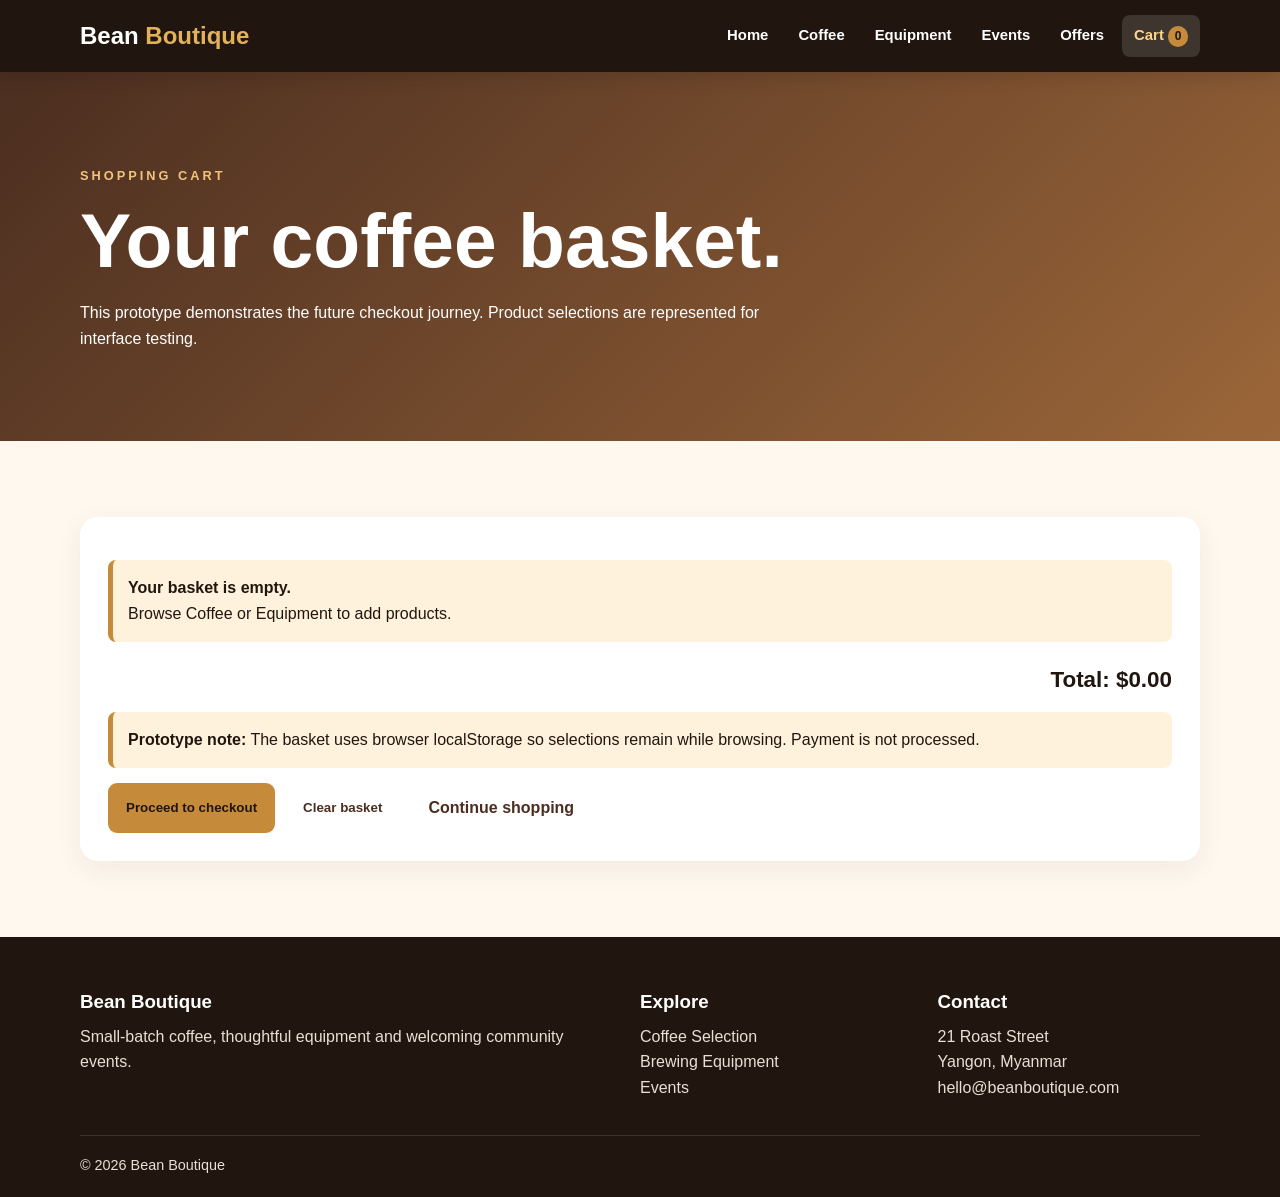
==== cart.html @ 2ad1163f "Add files via upload" ====
<!doctype html>
<html lang="en">

<head>
    <meta charset="utf-8">
    <meta name="viewport" content="width=device-width, initial-scale=1">

    <meta name="description"
        content="Bean Boutique Coffee Shop — artisan coffee, brewing equipment, events and subscriptions.">

    <title>Shopping Cart | Bean Boutique</title>

    <link rel="stylesheet" href="css/style.css">
    <script src="js/script.js" defer></script>
</head>

<body>


    <header class="site-header">
        <div class="container nav-wrap">

            <a class="logo" href="index.html">
                Bean <span>Boutique</span>
            </a>

            <button class="nav-toggle" type="button" aria-label="Open navigation">
                ☰
            </button>

            <nav class="nav" aria-label="Main navigation">
                <a href="index.html">Home</a>
                <a href="coffee.html">Coffee</a>
                <a href="equipment.html">Equipment</a>
                <a href="events.html">Events</a>
                <a href="offers.html">Offers</a>
                <a class="active" href="cart.html">
                    Cart <span class="cart-count">0</span>
                </a>
            </nav>

        </div>
    </header>



    <section class="page-hero">
        <div class="container">

            <span class="eyebrow">Shopping cart</span>

            <h1>Your coffee basket.</h1>

            <p>
                This prototype demonstrates the future checkout journey.
                Product selections are represented for interface testing.
            </p>

        </div>
    </section>



    <section class="section">
        <div class="container">

            <div class="form">

                <div id="cart-list"></div>

                <div class="total">
                    Total:
                    <span id="cart-total">$0.00</span>
                </div>

                <div class="notice">
                    <strong>Prototype note:</strong>
                    The basket uses browser localStorage so selections remain
                    while browsing. Payment is not processed.
                </div>



                <div class="cart-buttons">

                    <button class="btn" type="button" onclick="document.querySelector('#checkout').hidden = false">
                        Proceed to checkout
                    </button>

                    <button class="btn alt" type="button" onclick="clearCart()">
                        Clear basket
                    </button>

                    <a class="btn alt" href="coffee.html">
                        Continue shopping
                    </a>

                </div>



                <div id="checkout" hidden>

                    <h2>Checkout</h2>

                    <form id="checkout-form" class="form">

                        <div class="form-grid">

                            <div class="field">
                                <label for="customer-name">
                                    Full name
                                </label>

                                <input id="customer-name" required>
                            </div>


                            <div class="field">
                                <label for="customer-email">
                                    Email
                                </label>

                                <input id="customer-email" type="email" required>
                            </div>


                            <div class="field full">
                                <label for="address">
                                    Delivery address
                                </label>

                                <textarea id="address" required></textarea>
                            </div>


                            <div class="field full">

                                <button class="btn" type="submit">
                                    Place prototype order
                                </button>

                            </div>

                        </div>

                    </form>


                    <p id="checkout-message" class="notice" hidden>
                    </p>

                </div>

            </div>

        </div>
    </section>



    <footer class="footer">

        <div class="container">

            <div class="footer-grid">

                <div>
                    <h3>Bean Boutique</h3>

                    <p>
                        Small-batch coffee, thoughtful equipment
                        and welcoming community events.
                    </p>
                </div>


                <div>
                    <h3>Explore</h3>

                    <p>
                        <a href="coffee.html">
                            Coffee Selection
                        </a>
                    </p>

                    <p>
                        <a href="equipment.html">
                            Brewing Equipment
                        </a>
                    </p>

                    <p>
                        <a href="events.html">
                            Events
                        </a>
                    </p>
                </div>


                <div>
                    <h3>Contact</h3>

                    <p>21 Roast Street</p>
                    <p>Yangon, Myanmar</p>

                    <p>
                        <a href="mailto:hello@beanboutique.com">
                            hello@beanboutique.com
                        </a>
                    </p>
                </div>

            </div>


            <div class="footer-bottom">

                <span>
                    © 2026 Bean Boutique
                </span>



            </div>

        </div>

    </footer>

</body>

</html>
---- css/style.css ----
/* Applies to all web pages */
* {
    margin: 0;
    padding: 0;
    box-sizing: border-box;
}

html {
    scroll-behavior: smooth;
}
/* Applies to all body */
body {
    font-family: Arial, Helvetica, sans-serif;
    background: #fff8ef;
    color: #21160f;
    line-height: 1.6;
}
/* All a tag */
a {
    color: inherit;
}
/* all image */
img {
    max-width: 100%;
    display: block;
}
/* All container */
.container {
    width: min(1120px, 92%);
    margin: auto;
}

/*  Header & Navigation
   Applies to all web pages */
.site-header {
    background: #21160f;
    color: #fff;
    position: sticky;
    top: 0;
    z-index: 20;
    box-shadow: 0 4px 18px #0002;
}
/*  HEADER & NAVIGATION
   Applies to all web pages */
.nav-wrap {
    min-height: 72px;
    display: flex;
    align-items: center;
    justify-content: space-between;
    gap: 20px;
}

.logo {
    font-size: 1.5rem;
    font-weight: 800;
    text-decoration: none;
}

.logo span {
    color: #e4b15b;
}

.nav-toggle {
    display: none;
}

.nav {
    display: flex;
    gap: 6px;
    flex-wrap: wrap;
    justify-content: flex-end;
    transition: 0.25s;
}

.nav a {
    padding: 9px 12px;
    border-radius: 8px;
    text-decoration: none;
    font-weight: 700;
    font-size: 0.93rem;
}

.nav a:hover,
.nav a.active {
    background: #fff2;
    color: #ffd58a;
}

/* Hero Section */
.hero {
    min-height: 620px;
    display: grid;
    place-items: center;
    background:
        linear-gradient(90deg, #21160fd9, #21160f66),
        url("https://images.unsplash.com/photo-1495474472287-4d71bcdd2085?auto=format&fit=crop&w=1800&q=80")
        center / cover;
    color: #fff;
}

.hero-content {
    max-width: 720px;
    padding: 80px 0;
}

.hero-slider {
    position: relative;
    min-height: 620px;
    overflow: hidden;
}

.hero-content h1 {
    color: #ffffff;
    text-shadow: 2px 3px 8px rgba(0, 0, 0, 0.75);
}
.hero-slide {
    min-height: 620px;
    position: relative;
    display: grid;
    place-items: center;
    background-position: center;
    background-size: cover;
    background-repeat: no-repeat;
    color: #fff;
    background-image:
    linear-gradient(90deg, #21160fd9, #21160f66),
    url("https://thumb.wikimedia.org/wikipedia/commons/thumb/6/67/Busy_people_at_a_coffee_shop_%28Unsplash%29.jpg/1920px-Busy_people_at_a_coffee_shop_%28Unsplash%29.jpg?utm_source=commons.wikimedia.org&utm_campaign=index&utm_content=thumbnail&_=20170815010610");
}

.eyebrow {
    text-transform: uppercase;
    letter-spacing: 3px;
    color: #f0c47c;
    font-weight: 800;
    font-size: 0.8rem;
}

h1 {
    font-size: clamp(2.4rem, 6vw, 5rem);
    line-height: 1.05;
    margin: 12px 0 20px;
}

h2 {
    font-size: clamp(1.8rem, 3vw, 2.7rem);
    line-height: 1.15;
    margin-bottom: 12px;
}

h3 {
    margin-bottom: 7px;
}

.lead {
    font-size: 1.12rem;
    max-width: 680px;
    color: #f5eee8;
}
/* Buttons */
.btn {
    display: inline-block;
    background: #c58b3a;
    color: #21160f;
    padding: 12px 18px;
    border: 0;
    border-radius: 9px;
    font-weight: 800;
    text-decoration: none;
    cursor: pointer;
    position: relative;
    
}

.btn:hover {
    transform: translateY(-2px);
    box-shadow: 0 8px 18px #0002;
}

.btn.alt {
    background: #fff;
    color: #4b2e20;
}
/* Sections */
.section {
    padding: 76px 0;
}

.section-head {
    text-align: center;
    max-width: 700px;
    margin: 0 auto 35px;
}
/* Grid */
.grid {
    display: grid;
    gap: 24px;
}

.grid-3 {
    grid-template-columns: repeat(3, 1fr);
}

.grid-4 {
    grid-template-columns: repeat(4, 1fr);
}
/* Cards */
.card {
    background: #fff;
    border-radius: 18px;
    overflow: hidden;
    box-shadow: 0 8px 28px #4b2e2012;
    border: 1px solid #4b2e2012;
    transition: 0.25s;
}

.card:hover {
    transform: translateY(-5px);
    box-shadow: 0 14px 35px #4b2e2022;
}

.card-body {
    padding: 22px;
}

.card img {
    width: 100%;
    height: 230px;
    object-fit: cover;
}

.price {
    color: #7b4b2a;
    font-size: 1.15rem;
    font-weight: 800;
    margin: 9px 0;
}

.tag {
    display: inline-block;
    background: #f2dfc4;
    color: #5d3b23;
    border-radius: 999px;
    padding: 4px 9px;
    font-size: 0.78rem;
    font-weight: 800;
    margin: 2px;
}
/* Features */
.features {
    display: grid;
    grid-template-columns: repeat(3, 1fr);
    gap: 18px;
}

.feature {
    padding: 25px;
    background: #f1e2cf;
    border-radius: 15px;
}

.feature strong {
    display: block;
    font-size: 1.1rem;
    margin-bottom: 5px;
}
/* Page Hero */
.page-hero {
    padding: 90px 0;
    background: linear-gradient(135deg, #4b2e20, #9b6639);
    color: #fff;
}

.page-hero p {
    max-width: 700px;
}
/* Search & Toolbar */
.toolbar {
    display: flex;
    gap: 12px;
    justify-content: space-between;
    align-items: center;
    margin-bottom: 25px;
    flex-wrap: wrap;
}

.search {
    flex: 1;
    min-width: 240px;
    padding: 13px 15px;
    border: 2px solid #dfcbb5;
    border-radius: 10px;
    font: inherit;
    background: #fff;
}

.search:focus {
    outline: 3px solid #f1c98655;
    border-color: #c58b3a;
}
/* Tables */
.table-wrap {
    overflow-x: auto;
}

table {
    width: 100%;
    border-collapse: collapse;
    background: #fff;
    border-radius: 14px;
    overflow: hidden;
}

th,
td {
    padding: 14px;
    text-align: left;
    border-bottom: 1px solid #eadfd4;
}

th {
    background: #4b2e20;
    color: #fff;
}
/* Forms */
.form {
    background: #fff;
    padding: 28px;
    border-radius: 18px;
    box-shadow: 0 8px 28px #4b2e2012;
}

.form-grid {
    display: grid;
    grid-template-columns: 1fr 1fr;
    gap: 18px;
}

.field {
    display: flex;
    flex-direction: column;
    gap: 7px;
}

.field.full {
    grid-column: 1 / -1;
}

.field input,
.field select,
.field textarea {
    padding: 12px;
    border: 1px solid #d9c8b6;
    border-radius: 8px;
    font: inherit;
}

.field textarea {
    min-height: 120px;
    resize: vertical;
}

/* Offer */
.offer {
    background: linear-gradient(135deg, #fff, #f3dfc7);
    border: 2px solid #d8b17a;
}
/* Shopping Cart */
.cart-item {
    display: flex;
    gap: 18px;
    align-items: center;
    padding: 18px 0;
    border-bottom: 1px solid #eadfd4;
}

.cart-item img {
    width: 90px;
    height: 75px;
    object-fit: cover;
    border-radius: 10px;
}

.cart-actions {
    margin-left: auto;
}

.cart-item > strong {
    min-width: 70px;
    text-align: right;
}

.cart-buttons {
    display: flex;
    gap: 10px;
    flex-wrap: wrap;
}
.cart-count {
    display: inline-block;
    min-width: 20px;
    padding: 1px 5px;
    border-radius: 99px;
    background: #c58b3a;
    color: #21160f;
    text-align: center;
    font-size: 0.75rem;
}

.total {
    font-size: 1.4rem;
    font-weight: 800;
    text-align: right;
    margin-top: 20px;
}

.qty {
    display: flex;
    align-items: center;
    gap: 10px;
    margin-left: auto;
}

.qty button {
    border: 0;
    background: #ead8c3;
    color: #21160f;
    padding: 9px 13px;
    border-radius: 8px;
    font-weight: 800;
    cursor: pointer;
    min-width: 34px;
}

.qty button:hover {
    background: #f1dfc8;
}
/* Map */
.map {
    width: 100%;
    min-height: 360px;
    border: 0;
    border-radius: 18px;
}
/* Footer */
.footer {
    background: #21160f;
    color: #eadfd4;
    padding: 50px 0 20px;
}

.footer-grid {
    display: grid;
    grid-template-columns: 2fr 1fr 1fr;
    gap: 35px;
}

.footer h3 {
    color: #fff;
}

.footer a {
    color: #eadfd4;
    text-decoration: none;
}

.footer a:hover {
    color: #ffd58a;
}

.footer-bottom {
    border-top: 1px solid #ffffff20;
    margin-top: 35px;
    padding-top: 18px;
    font-size: 0.9rem;
    display: flex;
    justify-content: space-between;
    gap: 15px;
}
/* Welcome Popup/ Modal */
.modal {
    position: fixed;
    inset: 0;
    background: rgba(0, 0, 0, 0.3);
    display: none;
    align-items: center;
    justify-content: center;
    padding: 20px;
    z-index: 100;
}

.modal:target {
    display: flex;
}

.modal.visible {
    display: flex;
}

.modal-box {
    background: rgba(255, 255, 255, 0.9);
    border-radius: 18px;
    padding: 32px;
    max-width: 480px;
    position: relative;
}


.close {
    position: absolute;
    right: 15px;
    top: 10px;
    text-decoration: none;
    font-size: 1.7rem;
}
/* Notice */
.notice {
    padding: 15px;
    border-left: 5px solid #c58b3a;
    background: #fff2dc;
    border-radius: 8px;
    margin: 15px 0;
}
/* Accordion */
.accordion {
    border: 1px solid #dfcbb5;
    border-radius: 12px;
    overflow: hidden;
    background: #fff;
}

details {
    padding: 15px 18px;
    border-bottom: 1px solid #eadfd4;
}

details:last-child {
    border-bottom: 0;
}

summary {
    font-weight: 800;
    cursor: pointer;
}

/* Toast */
.toast {
    position: fixed;
    right: 20px;
    bottom: 20px;
    background: #21160f;
    color: #fff;
    padding: 13px 18px;
    border-radius: 10px;
    box-shadow: 0 8px 25px #0004;
    opacity: 0;
    transform: translateY(15px);
    transition: 0.25s;
    z-index: 200;
}

.toast.show {
    opacity: 1;
    transform: none;
}
/* Search Message */
#search-empty {
    margin-top: 20px;
}
/*
   Social Media */
.social-widget {
    display: grid;
    grid-template-columns: repeat(2, 1fr);
    gap: 25px;
    max-width: 800px;
    margin: 0 auto;
}

.social-card {
    background: #ffffff;
    padding: 35px;
    text-align: center;
    border-radius: 18px;
    box-shadow: 0 8px 25px rgba(75, 46, 32, 0.12);
    transition: transform 0.3s ease, box-shadow 0.3s ease;
}

.social-card:hover {
    transform: translateY(-6px);
    box-shadow: 0 14px 35px rgba(75, 46, 32, 0.2);
}

.social-icon {
    display: flex;
    align-items: center;
    justify-content: center;
    width: 55px;
    height: 55px;
    margin: 0 auto 15px;
    border-radius: 50%;
    background: #f1e2cf;
    font-size: 25px;
    font-weight: bold;
}

/* Interactive Map */
.map-container {
    width: 100%;
    overflow: hidden;
    border-radius: 18px;
    box-shadow: 0 8px 25px rgba(75, 46, 32, 0.12);
}

.map-container iframe {
    display: block;
    width: 100%;
    height: 400px;
    border: 0;
}

/* Security Section */
.security-box {
    display: flex;
    align-items: center;
    gap: 30px;
    padding: 35px;
    background: #ffffff;
    border-radius: 18px;
    border-left: 6px solid #c58b3a;
    box-shadow: 0 8px 25px rgba(75, 46, 32, 0.12);
}

.security-icon {
    min-width: 70px;
    height: 70px;
    display: flex;
    align-items: center;
    justify-content: center;
    background: #f1e2cf;
    border-radius: 50%;
    font-size: 32px;
}

.security-features {
    display: flex;
    flex-wrap: wrap;
    gap: 10px;
    margin-top: 18px;
}

.security-features span {
    padding: 7px 12px;
    border-radius: 20px;
    background: #f1e2cf;
    font-size: 0.9rem;
    font-weight: bold;
}
/* wishlist */

.wishlist-btn {
    width: 100%;
    margin: 10px 0;
    padding: 10px 14px;
    border: 1px solid #6f4e37;
    border-radius: 8px;
    background: transparent;
    color: #6f4e37;
    font-size: 15px;
    font-weight: 600;
    cursor: pointer;
    transition: 0.2s ease;
}

.wishlist-btn:hover {
    background: #6f4e37;
    color: #fff;
}

.wishlist-btn.added {
    background: #6f4e37;
    color: #fff;
}

.wishlist-section {
    margin-top: 50px;
    padding: 30px;
    background: #f8f3ed;
    border-radius: 16px;
}

.wishlist-header {
    display: flex;
    justify-content: space-between;
    align-items: center;
    gap: 20px;
    margin-bottom: 25px;
}

.wishlist-header h2 {
    margin: 5px 0;
}

.clear-wishlist {
    padding: 10px 16px;
    border: 1px solid #6f4e37;
    border-radius: 8px;
    background: transparent;
    color: #6f4e37;
    cursor: pointer;
    font-weight: 600;
}

.clear-wishlist:hover {
    background: #6f4e37;
    color: #fff;
}

.wishlist-items {
    display: grid;
    grid-template-columns: repeat(3, 1fr);
    gap: 18px;
}

.wishlist-item {
    padding: 18px;
    background: #fff;
    border-radius: 12px;
    border: 1px solid #ddd;
}

.wishlist-item h3 {
    margin-bottom: 5px;
}

.wishlist-price {
    margin-bottom: 12px;
    font-weight: 600;
}

.remove-wishlist {
    padding: 8px 12px;
    border: none;
    border-radius: 6px;
    background: #21160f;
    color: #fff;
    cursor: pointer;
}

.remove-wishlist:hover {
    opacity: 0.85;
}

.wishlist-empty {
    margin: 0;
    padding: 20px;
    text-align: center;
    background: #fff;
    border-radius: 10px;
}
/* Fix Starability rating text */
.starability-basic legend {
    white-space: nowrap;
    width: auto;
    display: block;
    font-size: 18px;
    margin-bottom: 8px;
}
/* Make all coffee cards equal height */
#coffee-grid {
    align-items: stretch;
}

#coffee-grid .card {
    height: 100%;
    display: flex;
    flex-direction: column;
}

#coffee-grid .card-body {
    flex-direction: column;
    height: 100%;
}

/* Keep the price and rating buttons aligned */
#coffee-grid .card-body .price {
    margin-top: auto;
}

#coffee-grid .starability-basic {
    margin-top: 12px;
    margin-bottom: 8px;
}

#coffee-grid .wishlist-btn {
    margin-top: 8px;
}

/* Responsive Design */
@media (max-width: 800px) {

    .nav-toggle {
        display: block;
        color: #fff;
        border: 1px solid #fff5;
        background: none;
        padding: 8px 10px;
        border-radius: 7px;
    }

    .nav {
        display: none;
        position: absolute;
        left: 4%;
        right: 4%;
        top: 68px;
        background: rgba(33, 22, 15, 0.9);
        padding: 12px;
        border-radius: 0 0 12px 12px;
    }

    .nav-toggle:focus + .nav,
    .nav:focus-within {
        display: flex;
        flex-direction: column;
    }

    .nav.open {
        display: flex;
        flex-direction: column;
    }

    .grid-3,
    .grid-4,
    .features {
        grid-template-columns: 1fr 1fr;
    }

    .form-grid {
        grid-template-columns: 1fr;
    }

    .field.full {
        grid-column: auto;
    }

    .footer-grid {
        grid-template-columns: 1fr;
    }

    .cart-item {
        flex-wrap: wrap;
    }

    .cart-item > strong {
        margin-left: auto;
    }
}


@media (max-width: 520px) {

    .grid-3,
    .grid-4,
    .features {
        grid-template-columns: 1fr;
    }

    .hero {
        min-height: 560px;
    }

    .footer-bottom {
        flex-direction: column;
    }

    h1 {
        font-size: 2.6rem;
    }
}

@media (max-width: 700px) {

    .social-widget {
        grid-template-columns: 1fr;
    }

    .security-box {
        flex-direction: column;
        text-align: center;
    }

    .security-features {
        justify-content: center;
    }

    .map-container iframe {
        height: 300px;
    }
}
@media (max-width: 768px) {
    .wishlist-header {
        flex-direction: column;
        align-items: flex-start;
    }

    .wishlist-items {
        grid-template-columns: 1fr;
    }
}
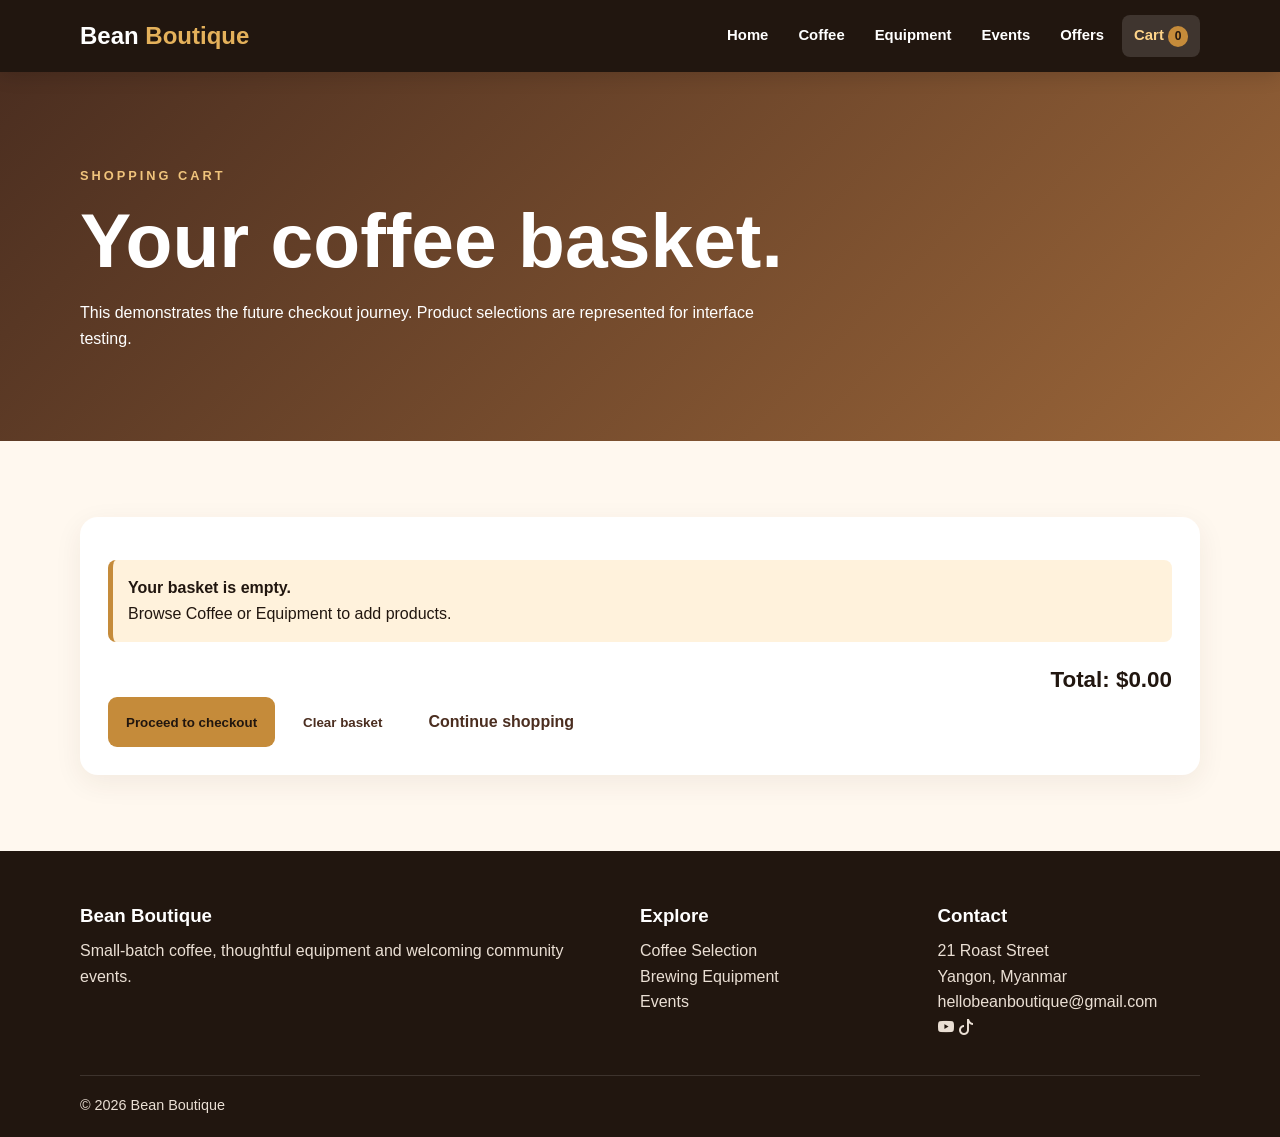
==== commit aa9d0047: "Update cart.html" ====
--- a/cart.html
+++ b/cart.html
@@ -12,6 +12,7 @@
 
     <link rel="stylesheet" href="css/style.css">
     <script src="js/script.js" defer></script>
+     <link rel="stylesheet" href="https://cdn.jsdelivr.net/npm/bootstrap-icons@1.11.3/font/bootstrap-icons.min.css">
 </head>
 
 <body>
@@ -24,7 +25,7 @@
                 Bean <span>Boutique</span>
             </a>
 
-            <button class="nav-toggle" type="button" aria-label="Open navigation">
+            <button class="nav-toggle" type="button" aria-label="Open navigation" aria-expanded="false">
                 ☰
             </button>
 
@@ -52,7 +53,7 @@
             <h1>Your coffee basket.</h1>
 
             <p>
-                This prototype demonstrates the future checkout journey.
+                This demonstrates the future checkout journey.
                 Product selections are represented for interface testing.
             </p>
 
@@ -72,14 +73,6 @@
                     Total:
                     <span id="cart-total">$0.00</span>
                 </div>
-
-                <div class="notice">
-                    <strong>Prototype note:</strong>
-                    The basket uses browser localStorage so selections remain
-                    while browsing. Payment is not processed.
-                </div>
-
-
 
                 <div class="cart-buttons">
 
@@ -137,7 +130,7 @@
                             <div class="field full">
 
                                 <button class="btn" type="submit">
-                                    Place prototype order
+                                    Place order
                                 </button>
 
                             </div>
@@ -205,10 +198,21 @@
                     <p>Yangon, Myanmar</p>
 
                     <p>
-                        <a href="mailto:hello@beanboutique.com">
-                            hello@beanboutique.com
-                        </a>
-                    </p>
+                        <a href="mailto:hellobeanboutique@gmail.com">
+                           hellobeanboutique@gmail.com
+                        </a>
+                    </p>
+                    <div class="footer-social">
+
+                        <a href="https://www.youtube.com/" target="_blank" aria-label="YouTube">
+                            <i class="bi bi-youtube"></i>
+                        </a>
+
+                        <a href="https://www.tiktok.com/" target="_blank" aria-label="TikTok">
+                            <i class="bi bi-tiktok"></i>
+                        </a>
+
+                    </div>
                 </div>
 
             </div>
@@ -230,4 +234,4 @@
 
 </body>
 
-</html>+</html>
